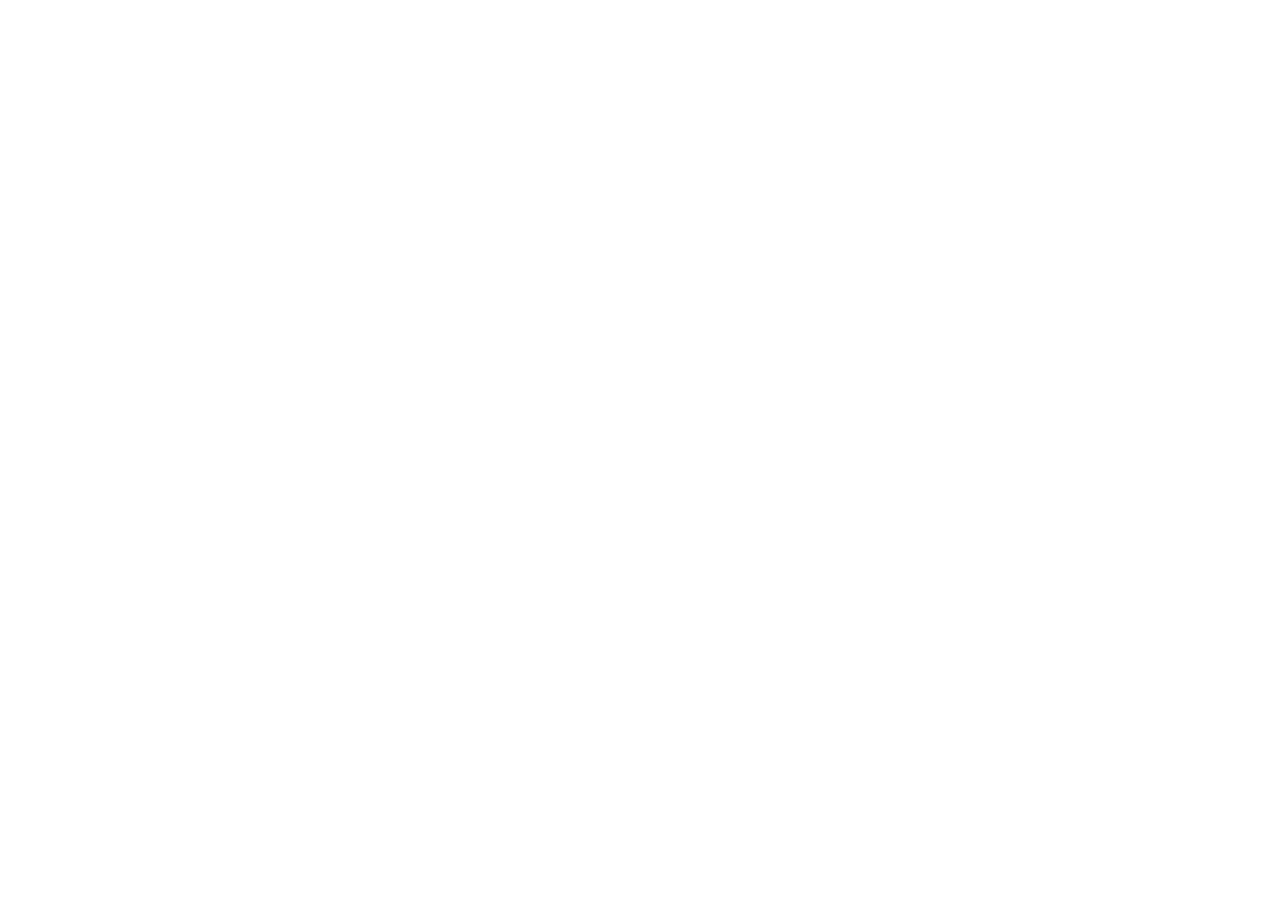
==== Buan_Portfolio/about.html @ e1183ae1 "Add files via upload" ====
<!DOCTYPE html>
<html lang="en">
<head>
    <meta charset="UTF-8">
    <meta name="viewport" content="width=device-width, initial-scale=1.0">
    <title>About Me</title>
    <link rel="stylesheet" href="css/style.css">
</head>
<body>
    
</body>
</html>
---- Buan_Portfolio/css/style.css ----
* {
    margin: 0;
    padding: 0%;
    box-sizing: border-box;
    font-family: 'poppins', sans-serif;
}
body {
    color: #ededed;
}
.header {
    position: fixed;
    top: 0;
    left: 0;
    width: 100%;
    padding: 20px 10%;
    background: transparent;
    display: flex;
    justify-content: space-between;
    align-items: center;
    z-index: 100;
}
.logo {
    position: relative;
    font-size: 30px;
    color: #eebaba;
    text-decoration: none;
    font-weight: 600;
}

.logo::before {
    content: '';
    position: absolute;
    top: 0;
    right: 0;
    width: 100%;
    height: 100%;
    background: #eebaba;
    animation: showRight 1s ease forwards;
    animation-delay: .4s;
}

.navbar a {
    font-size: 18px;
    color: #eebaba;
    text-decoration: none;
    font-weight: 500;    
    margin-left: 35px;
    transition: .3s;
}
.navbar a:hover, 
.navbar a.active {
    color: #fa8a8a;
}
.home {
    height: 100vh;
    background: url('../image/homee.jpg') no-repeat;
    background-size: cover;
    background-position: right 10%;
    display: flex;
    align-items: center;
    padding: 0 10%;
}
.home-content {
    max-width: 600px;
}
.home-content h1 {
    position: relative;
    font-size: 56px;
    font-weight: 700;
    line-height: 1.2;
}

.home-content h1::before {
    content: '';
    position: absolute;
    top: 0;
    right: 0;
    width: 100%;
    height: 100%;
    background: #ededed;
    animation: showRight 1s ease forwards;
    animation-delay: 1s;
}

.home-content h3 {
    position: relative;
    font-size: 32px;
    font-weight: 700;
    color: #eb7171;
}

.home-content h3::before {
    content: '';
    position: absolute;
    top: 0;
    right: 0;
    width: 100%;
    height: 100%;
    background: #ededed;
    animation: showRight 1s ease forwards;
    animation-delay: 1.3s;
}

.home-content p {
    position: relative;
    font-size: 16px;
    margin: 20px 0 40px;
}
.home-content p::before {
    content: '';
    position: absolute;
    top: 0;
    right: 0;
    width: 100%;
    height: 100%;
    background: #ededed;
    animation: showRight 1s ease forwards;
    animation-delay: 1.6s;
}


.home-content .btn-box {
    position: relative;
    display: flex;
    justify-content: space-between;
    width: 354px;
    height: 50px;
}

.home-content .btn-box::before {
    content: '';
    position: absolute;
    top: 0;
    right: 0;
    width: 100%;
    height: 100%;
    background: #ededed;
    animation: showRight 1s ease forwards;
    animation-delay: 1.9s;
    z-index: 2;
}

.btn-box a {
    position: relative;
    display: inline-flex;
    justify-content: center;
    align-items: center;
    width: 150px;
    height: 100%;
    background: #eb7171;
    border: 2px solid pink;
    border-radius: 8px;
    font-size: 19px;
    color: #081b29;
    text-decoration: none;
    font-weight: 600;
    letter-spacing: 1px;
    z-index: 1;
    overflow: hidden;
    transition: .5s;
}

.btn-box a:hover {
    color: #ededed;
}
.btn-box a:nth-child(2) {
    background: transparent;
    color: #fa8a8a;
}
.btn-box a:nth-child(2):hover {
    color: #fa8a8a;
}
.btn-box a:nth-child(2) {
    background: #ededed;
}
.btn-box a::before {
    content: '';
    position: absolute;
    top: 0;
    left: 0;
    width: 0;
    height: 100%;
    background: #eb7171;
    z-index: 1;
    transition: 0.5s;
}
.btn-box a:hover:before {
    width: 100%;
}
.home-sci {
    position: absolute;
    bottom: 40px;
    width: 170px;
    display: flex;
    justify-content: space-between;
}

.home-sci::before {
    content: '';
    position: absolute;
    top: 0;
    right: 0;
    width: 100%;
    height: 100%;
    background: #ededed;
    animation: showRight 1s ease forwards;
    animation-delay: 2.5s;
    z-index: 2;
}

.home-sci a {
    position: relative;
    display: inline-flex;
    justify-content: center;
    align-items: center;
    width: 40px;
    height: 40px;
    background: transparent;
    border: 2px solid #eb7171;
    border-radius: 50%;
    font-size: 20px;
    color: #e99494;
    text-decoration: none;
    z-index: 1;
    overflow: hidden;
}
.home-sci a::before {
    content: '';
    position: absolute;
    top: 0;
    left: 0;
    width: 0;
    height: 100%;
    background: #eb7171;
    z-index: -1;
    transition: .5s;
}
.home-sci a:hover::before {
    width: 100%;
}
.home-imgHover {
    position: absolute;
    top: 0;
    right: 30px;
    width: 500px;
    height: 100%;
    background: transparent;
    transition: 3s;
    animation: maniActiveHover .1s forwards;
    animation-delay: 4s;
    pointer-events: none;

}
.home-imgHover:hover {
    opacity: .8;
}

.home-imgHover::after {
    content: '';
    position: absolute;
    top: 0;
    right: 0;
    width: 120%;
    height: 100%;
    background: #ededed;
    animation: showRight 1s ease forwards;
    animation-delay: 3s;
    z-index: 100;
}

@keyframes showRight {
    100%{
    width: 0;
    }    
} 
@keyframes maniActiveHover {
    100%{
        pointer-events: auto;
    }
}
.carousel {
  max-width: 800px;
  margin: auto;
  overflow: hidden;
}

.grid-container {
  display: flex;
  overflow-x: auto;
  scroll-snap-type: x mandatory;
  scroll-behavior: smooth;
}

.grid-container {
  flex: 0 0 100%;
  scroll-snap-align: start;
}

.grid-container img {
  width: 100%;
  height: 300px;
  object-fit: cover;
}
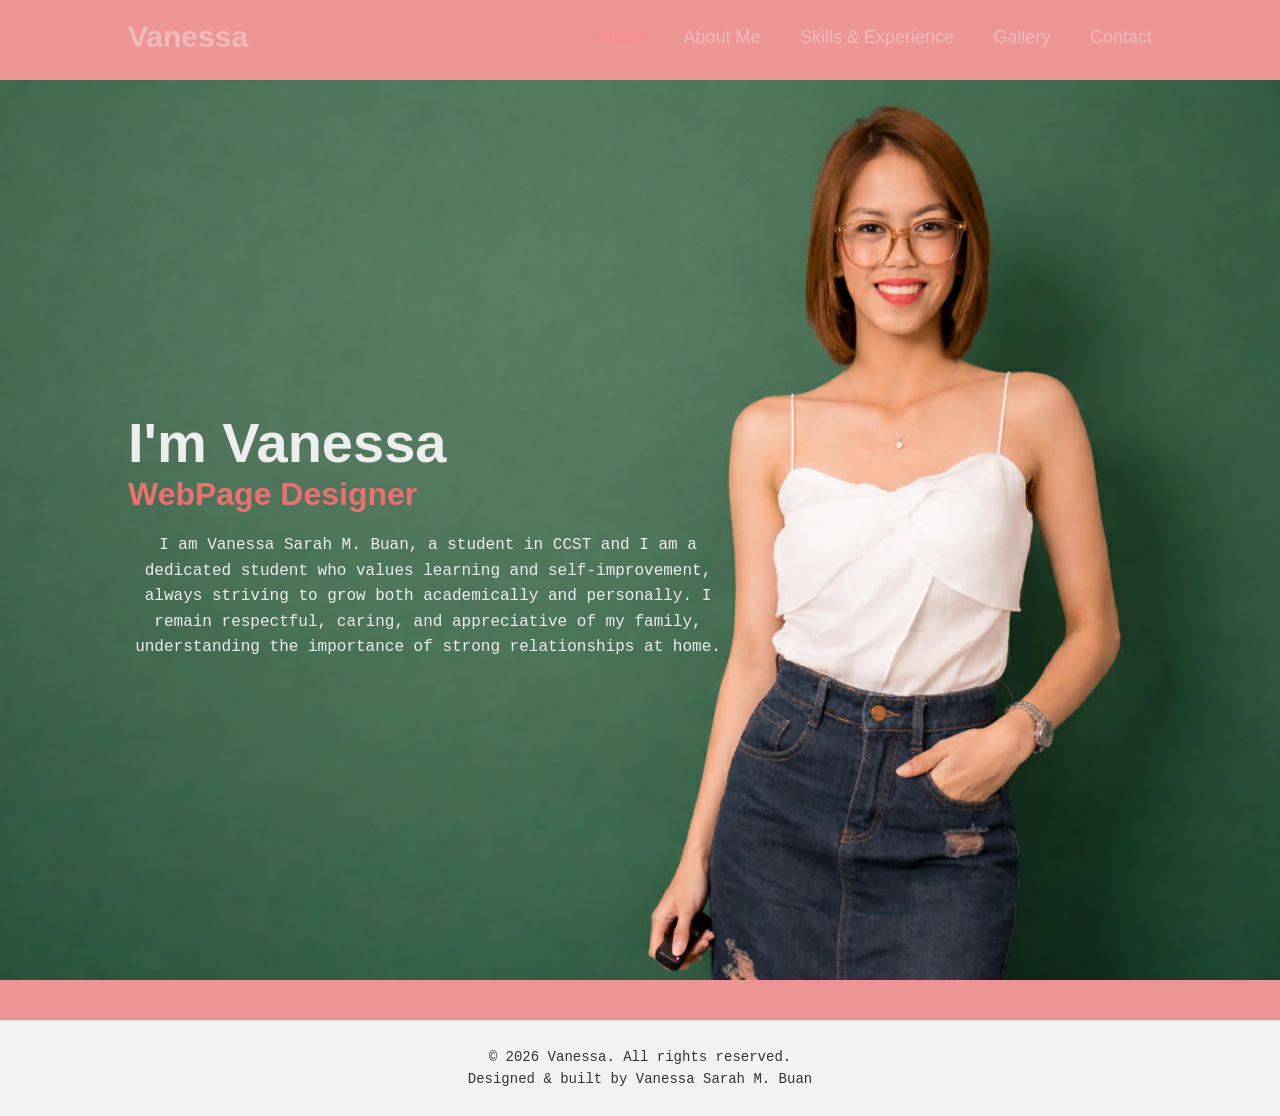
==== commit bfab6770: "Add files via upload" ====
--- a/Buan_Portfolio/about.html
+++ b/Buan_Portfolio/about.html
@@ -7,6 +7,33 @@
     <link rel="stylesheet" href="css/style.css">
 </head>
 <body>
-    
+    <header class="header">
+        <a href="index.html" class="logo">Vanessa</a>
+
+        <nav class="navbar">
+            <a href="index.html" class="active">Home</a>
+            <a href="about.html">About Me</a>
+            <a href="experience.html">Skills & Experience</a>
+            <a href="gallery.html">Gallery</a>
+            <a href="contact.html">Contact</a>
+        </nav>  
+   </header>
+
+    <section class="home">
+     <div class="home-content">
+        <h1>I'm Vanessa </h1>
+        <h3> WebPage Designer</h3>
+        <p> I am Vanessa Sarah M. Buan, a student in CCST and
+            I am a dedicated student who values learning and 
+            self-improvement, always striving to grow both academically 
+            and personally. I remain respectful, caring,
+            and appreciative of my family, understanding the 
+            importance of strong relationships at home.</p>
+    </div>
+    </section>
+<footer class="footer">
+    <p>© 2026 Vanessa. All rights reserved.</p>
+    <p>Designed & built by Vanessa Sarah M. Buan</p>
+</footer>
 </body>
 </html>
--- a/Buan_Portfolio/css/style.css
+++ b/Buan_Portfolio/css/style.css
@@ -4,8 +4,19 @@
     box-sizing: border-box;
     font-family: 'poppins', sans-serif;
 }
+html {
+  font-size: 16px;
+}
+
+@media (max-width: 768px) {
+  html {
+    font-size: 14px;
+  }
+}
 body {
     color: #ededed;
+    background-color: #ed9595;
+    padding-top: 80px;
 }
 .header {
     position: fixed;
@@ -19,6 +30,7 @@
     align-items: center;
     z-index: 100;
 }
+
 .logo {
     position: relative;
     font-size: 30px;
@@ -47,18 +59,29 @@
     margin-left: 35px;
     transition: .3s;
 }
+@media (max-width: 768px) {
+  .header {
+    flex-direction: column;
+    align-items: flex-start;
+  }
+
+  .navbar a {
+    display: block;
+    margin: 10px 0;
+  }
+}
 .navbar a:hover, 
 .navbar a.active {
     color: #fa8a8a;
 }
 .home {
-    height: 100vh;
+    min-height: 100vh;
+    padding: 100px 10% 50px;
     background: url('../image/homee.jpg') no-repeat;
     background-size: cover;
     background-position: right 10%;
     display: flex;
     align-items: center;
-    padding: 0 10%;
 }
 .home-content {
     max-width: 600px;
@@ -100,7 +123,6 @@
     animation: showRight 1s ease forwards;
     animation-delay: 1.3s;
 }
-
 .home-content p {
     position: relative;
     font-size: 16px;
@@ -117,8 +139,6 @@
     animation: showRight 1s ease forwards;
     animation-delay: 1.6s;
 }
-
-
 .home-content .btn-box {
     position: relative;
     display: flex;
@@ -126,7 +146,6 @@
     width: 354px;
     height: 50px;
 }
-
 .home-content .btn-box::before {
     content: '';
     position: absolute;
@@ -139,13 +158,11 @@
     animation-delay: 1.9s;
     z-index: 2;
 }
-
 .btn-box a {
     position: relative;
     display: inline-flex;
     justify-content: center;
     align-items: center;
-    width: 150px;
     height: 100%;
     background: #eb7171;
     border: 2px solid pink;
@@ -158,6 +175,9 @@
     z-index: 1;
     overflow: hidden;
     transition: .5s;
+    width: 100%;
+    flex-direction: column;
+    gap: 10px;
 }
 
 .btn-box a:hover {
@@ -242,15 +262,16 @@
     position: absolute;
     top: 0;
     right: 30px;
-    width: 500px;
+    max-width: 100%;
+    width: 400%;
     height: 100%;
     background: transparent;
     transition: 3s;
     animation: maniActiveHover .1s forwards;
     animation-delay: 4s;
     pointer-events: none;
-
-}
+}
+
 .home-imgHover:hover {
     opacity: .8;
 }
@@ -283,22 +304,307 @@
   margin: auto;
   overflow: hidden;
 }
-
-.grid-container {
-  display: flex;
-  overflow-x: auto;
-  scroll-snap-type: x mandatory;
-  scroll-behavior: smooth;
-}
-
-.grid-container {
-  flex: 0 0 100%;
-  scroll-snap-align: start;
-}
-
-.grid-container img {
+.Gallery{
+    padding-top: 50px;
+    align-items: center;
+    color: #e99494;
+    text-align: center;
+    padding-top: 30px;
+    font-family: Arial, Helvetica, sans-serif;
+    text-align: center; 
+    background: linear-gradient(rgba(0,0,0,0.5), rgba(0,0,0,0.5)), url('../img/bg.jpg');
+    height: 250vh;
+    background-repeat: no-repeat;
+    background-size: cover;
+}
+.containers {
+  display: grid;
+  gap: 20px;
+  padding: 40px;
+  max-width: 1000px;
+  margin: auto;
+}
+@media (max-width: 768px) {
+  .containers {
+    grid-template-columns: 1fr;
+    padding: 20px;
+  }
+}
+.containers h1{
+    display: flex;
+    justify-content: center;
+}
+.card {
+  background:  #e99494;;
+  color: white;
+  border-radius: 5px;
+  overflow: hidden;
+  transition: transform 0.3s ease;
+  text-align: center;
   width: 100%;
-  height: 300px;
+}
+.card:hover {
+    transform: translateY(-5px);
+}
+.card img {
+  width: 100%;
+  height: 200px;
   object-fit: cover;
 }
-
+.card-content {
+  padding: 20px;
+}
+.card-content h3 {
+  margin: 0 0 10px;
+  color: #081b29;
+}
+.card-content p {
+  margin: 0 0 15px;
+  color: #081b29;
+}
+.card-content a{
+    text-decoration: none;
+    color: #b04e4e;
+}
+
+.paper {
+  width: 90%;
+  max-width: 800px;
+  min-height: 1000px;
+  background: #e99494;
+  margin: 80px auto;
+  box-shadow: 0 0 10px rgba(0,0,0,0.3);
+  width: 90%;
+  max-width: 900px;
+  margin: 120px auto 50px;
+  padding: 20px;
+}
+.tlt {
+  text-align: center;
+  margin-bottom: 20px;
+}
+p{
+    text-align: center;
+    line-height: 1.6;
+    font-weight: 400;
+    font-family: 'Courier New', Courier, monospace;
+}
+.paper img {
+    width: 100%;
+    height: auto;
+    object-fit: cover;
+    display: block;
+    margin-bottom: 20px;
+    border-radius: 8px;
+}
+@media (max-width: 768px) {
+    .experience-container {
+        width: 95%;
+        padding: 15px;
+    }
+
+    .experience-box {
+        padding: 20px;
+    }
+
+    h1 {
+        font-size: 24px;
+    }
+}
+.slideshow {
+    width: 100%;
+    height: 350px;
+    position: relative;
+    overflow: hidden;
+    border-radius: 10px;
+    margin-bottom: 20px;
+}
+.slide {
+    position: absolute;
+    width: 100%;
+    height: 100%;
+    object-fit: contain;
+    opacity: 0;
+    animation: fade 9s infinite;
+    background-color: #ffffff;
+}
+
+.slide:nth-child(1) {
+    animation-delay: 0s;
+}
+.slide:nth-child(2) {
+    animation-delay: 3s;
+}
+.slide:nth-child(3) {
+    animation-delay: 6s;
+}
+.slide:nth-child(4) {
+    animation-delay: 9s;
+}
+
+@keyframes fade {
+    0% { opacity: 0; }
+    10% { opacity: 1; }
+    30% { opacity: 1; }
+    40% { opacity: 0; }
+    100% { opacity: 0; }
+}
+
+.resume {
+    max-width: 900px;
+    margin: auto;
+    background: white;
+    box-shadow: 0 10px 30px rgba(0,0,0,0.1);
+}
+.left {
+    background: #e99494;
+    color: white;
+    padding: 30px;
+}
+
+.left h1 {
+    margin-bottom: 5px;
+}
+
+.title {
+    font-size: 14px;
+    opacity: 0.8;
+}
+
+.section {
+    margin-top: 25px;
+}
+
+.section h3 {
+    border-bottom: 1px solid rgba(255,255,255,0.3);
+    padding-bottom: 5px;
+    margin-bottom: 10px;
+}
+.right {
+    padding: 30px;
+}
+
+.right h2 {
+    color: black;
+    border-bottom: 2px solid #e99494;
+    display: inline-block;
+    padding-bottom: 3px;
+}
+
+.right h4 {
+    margin-bottom: 5px;
+    color: gray;
+}
+
+.small {
+    font-size: 12px;
+    color: gray;
+    margin-top: -5px;
+}
+
+.right p {
+    line-height: 1.6;
+    color: gray;
+}
+@media (max-width: 768px) {
+  .resume {
+    flex-direction: column;
+  }
+
+  .left, .right {
+    width: 100%;
+  }
+}
+.back-button {
+    text-align: center;
+    margin-top: 20px;
+}
+
+.back-button a {
+    text-decoration: none;
+    background: #081b29;
+    color: white;
+    padding: 10px 20px;
+    border-radius: 6px;
+    font-size: 14px;
+    transition: 0.3s;
+}
+
+.back-button a:hover {
+    background: #e99494;
+}
+.slideshows {
+    width: 100%;
+    height: 350px;
+    position: relative;
+    overflow: hidden;
+    border-radius: 10px;
+    margin-bottom: 20px;
+}
+.slides {
+    position: absolute;
+    width: 100%;
+    height: 100%;
+    object-fit: contain;
+    opacity: 0;
+    animation: fade 9s infinite;
+    background-color: #ffffff;
+}
+
+.slides:nth-child(1) {
+    animation-delay: 0s;
+}
+.slides:nth-child(2) {
+    animation-delay: 3s;
+}
+.slides:nth-child(3) {
+    animation-delay: 6s;
+}
+.slides:nth-child(4) {
+    animation-delay: 9s;
+}
+.slides:nth-child(5) {
+    animation-delay: 12s;
+}
+
+
+@keyframes fade {
+    0% { opacity: 0; }
+    10% { opacity: 1; }
+    30% { opacity: 1; }
+    40% { opacity: 0; }
+    100% { opacity: 0; }
+}
+.footer {
+    text-align: center;
+    padding: 25px;
+    margin-top: 40px;
+    background: #f2f2f2;
+    color: #333;
+    font-size: 14px;
+    border-top: 1px solid #ddd;
+}
+.header-page {
+    position: absolute;
+    top: 0;
+    left: 0;
+    width: 100%;
+    padding: 20px 10%;
+    background: transparent;
+    display: flex;
+    justify-content: space-between;
+    align-items: center;
+    z-index: 100;
+}
+.navbar-page a {
+    font-size: 18px;
+    color: #d45757;
+    text-decoration: none;
+    font-weight: 500;    
+    margin-left: 35px;
+    transition: .3s;
+}
+.navbar-page a:hover, 
+.navbar-page a.active {
+    color: #e6a4a4;
+}
